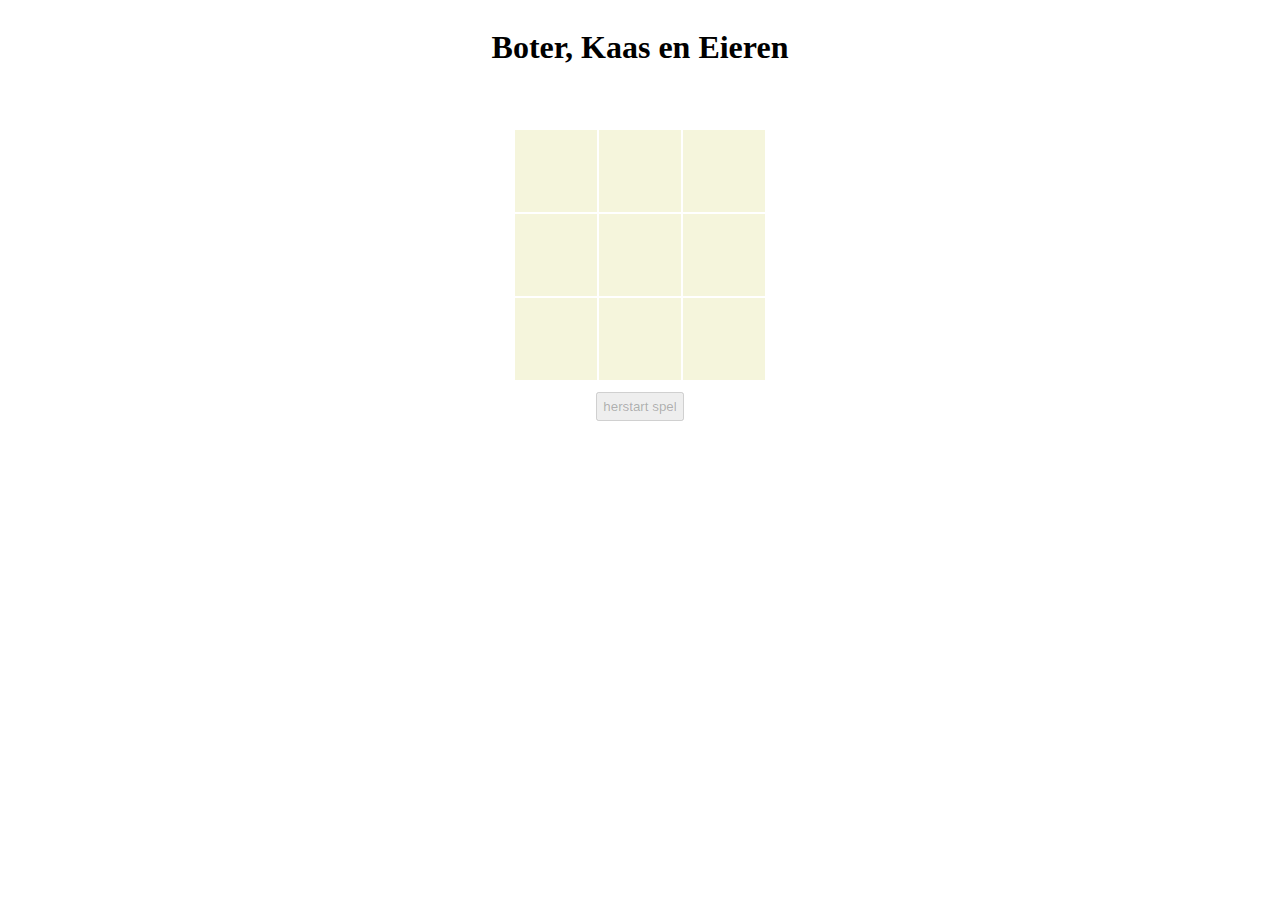
==== index.html @ 50352db4 "deploy: 1510c079015038aecff417e4e30041021eb8805e" ====
<!DOCTYPE html>
<html lang="en">
<head>
    <meta charset="UTF-8">
    <link rel="stylesheet" href="style.css">
    <title>Boter Kaas en Eieren</title>
</head>
<body class="center-screen">
    <H1 >Boter, Kaas en Eieren</H1>
    <h2 id="winner"></h2>
    <table id ="board">
    <tr>
        <td onclick="clickCell(this)"></td>
        <td onclick="clickCell(this)"></td>
        <td onclick="clickCell(this)"></td>
    </tr>
    <tr>
        <td onclick="clickCell(this)"></td>
        <td onclick="clickCell(this)" ></td>
        <td onclick="clickCell(this)"></td>
    </tr>
    <tr>
        <td onclick="clickCell(this)"></td>
        <td onclick="clickCell(this)"></td>
        <td onclick="clickCell(this)"></td>
    </tr>
    </table>
    <button disabled="true" id="restart" onclick="restart()">herstart spel</button>
<script src="game.js"></script>
</body>
</html>
---- style.css ----
.center-screen {
    display: flex;
    flex-direction: column;
    align-items: center;
}

td {
    background-color: beige;
    width: 80px;
    height: 80px;
}

img {
    width: 70px;
    height: 70px;
}

button {
    margin: 10px;
    padding: 5px;
}
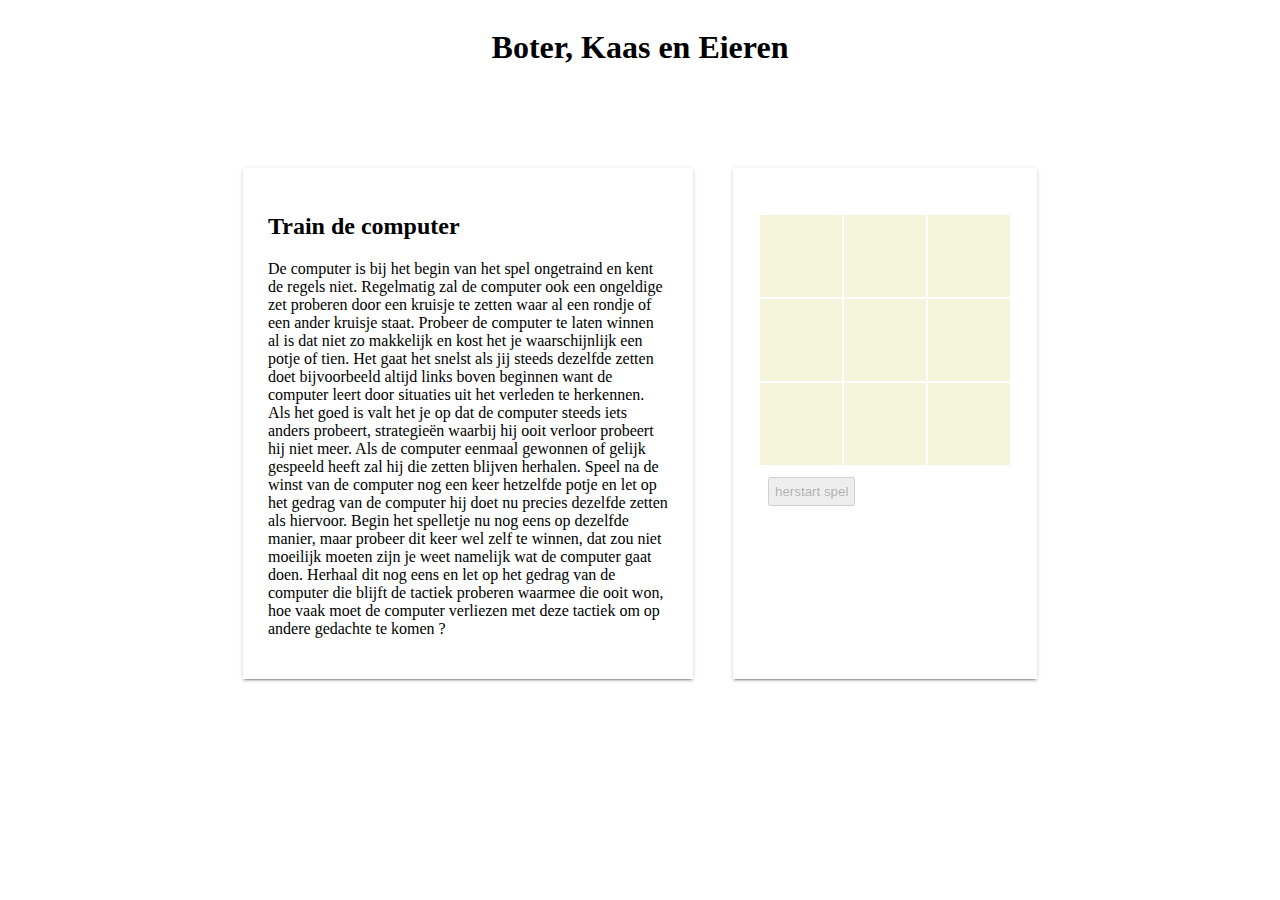
==== commit 53d39963: "deploy: be4564aa414adbefd68103243ca026294be2ae22" ====
--- a/index.html
+++ b/index.html
@@ -7,6 +7,23 @@
 </head>
 <body class="center-screen">
     <H1 >Boter, Kaas en Eieren</H1>
+    <div class="container">
+        <div class="card">
+            <h2>Train de computer</h2>
+            <p>
+                De computer is bij het begin van het spel ongetraind en kent de regels niet.
+                Regelmatig zal de computer ook een ongeldige zet proberen door een kruisje te zetten waar al een rondje of een ander kruisje staat.
+                Probeer de computer te laten winnen al is dat niet zo makkelijk en kost het je waarschijnlijk een potje of tien.
+                Het gaat het snelst als jij steeds dezelfde zetten doet bijvoorbeeld altijd links boven beginnen want de computer leert door situaties uit het verleden te herkennen.
+                Als het goed is valt het je op dat de computer steeds iets anders probeert, strategieën waarbij hij ooit verloor probeert hij niet meer.
+                Als de computer eenmaal gewonnen of gelijk gespeeld heeft zal hij die zetten blijven herhalen. Speel na de winst van de computer nog een keer hetzelfde potje en let op het gedrag van
+                de computer hij doet nu precies dezelfde zetten als hiervoor.
+                Begin het spelletje nu nog eens op dezelfde manier, maar probeer dit keer wel zelf te winnen, dat zou niet moeilijk moeten zijn je weet namelijk wat de computer gaat doen.
+                Herhaal dit nog eens en let op het gedrag van de computer die blijft de tactiek proberen waarmee die ooit won, hoe vaak moet de computer verliezen met deze tactiek om op andere
+                gedachte te komen ?
+            </p>
+        </div>
+        <div class="card">
     <h2 id="winner"></h2>
     <table id ="board">
     <tr>
@@ -26,6 +43,9 @@
     </tr>
     </table>
     <button disabled="true" id="restart" onclick="restart()">herstart spel</button>
+        </div>
+
+    </div>
 <script src="game.js"></script>
 </body>
 </html>--- a/style.css
+++ b/style.css
@@ -19,3 +19,21 @@
     margin: 10px;
     padding: 5px;
 }
+
+.container{
+    width: 100%;
+    position: relative;
+    top: 60px;
+    display: flex;
+    justify-content: center;
+}
+
+
+.card{
+    margin: 20px;
+    max-width: 400px;
+    box-shadow: 0 3px 1px -2px rgba(0,0,0,.2),0 2px 2px 0 rgba(0,0,0,.14),0 1px 5px 0 rgba(0,0,0,.12);
+    background: #fff;
+    position: relative;
+    padding: 25px;
+}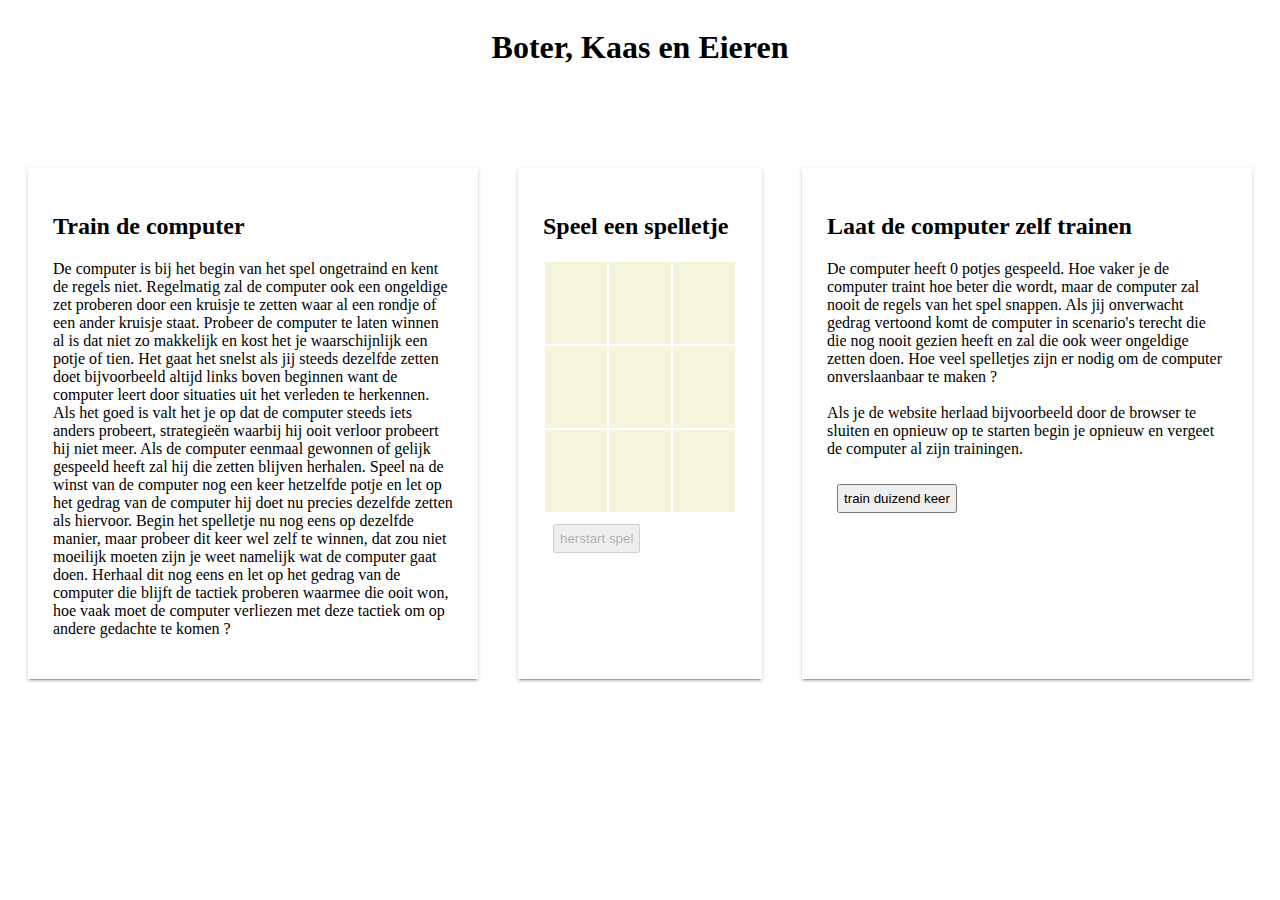
==== commit 6ea24394: "deploy: 1c7be063dbd8048ae3b4179141f3233887a2cd24" ====
--- a/index.html
+++ b/index.html
@@ -24,27 +24,36 @@
             </p>
         </div>
         <div class="card">
-    <h2 id="winner"></h2>
-    <table id ="board">
-    <tr>
-        <td onclick="clickCell(this)"></td>
-        <td onclick="clickCell(this)"></td>
-        <td onclick="clickCell(this)"></td>
-    </tr>
-    <tr>
-        <td onclick="clickCell(this)"></td>
-        <td onclick="clickCell(this)" ></td>
-        <td onclick="clickCell(this)"></td>
-    </tr>
-    <tr>
-        <td onclick="clickCell(this)"></td>
-        <td onclick="clickCell(this)"></td>
-        <td onclick="clickCell(this)"></td>
-    </tr>
-    </table>
-    <button disabled="true" id="restart" onclick="restart()">herstart spel</button>
+            <h2 id="winner">Speel een spelletje</h2>
+            <table id ="board">
+                 <tr>
+                    <td onclick="clickCell(this)"></td>
+                    <td onclick="clickCell(this)"></td>
+                    <td onclick="clickCell(this)"></td>
+                </tr>
+                <tr>
+                    <td onclick="clickCell(this)"></td>
+                    <td onclick="clickCell(this)" ></td>
+                    <td onclick="clickCell(this)"></td>
+                </tr>
+                <tr>
+                    <td onclick="clickCell(this)"></td>
+                    <td onclick="clickCell(this)"></td>
+                    <td onclick="clickCell(this)"></td>
+                </tr>
+            </table>
+                <button disabled="true" id="restart" onclick="restart()">herstart spel</button>
         </div>
-
+        <div class="card">
+            <h2>Laat de computer zelf trainen</h2>
+            <p> De computer heeft <span id="count">0</span> potjes gespeeld. Hoe vaker je de computer traint hoe beter die wordt, maar de computer zal nooit de regels van het spel snappen.
+                Als jij onverwacht gedrag vertoond komt de computer in scenario's terecht die die nog nooit gezien heeft en zal die ook weer ongeldige zetten doen.
+                Hoe veel spelletjes zijn er nodig om de computer onverslaanbaar te maken ?
+                <br><br>
+                Als je de website herlaad bijvoorbeeld door de browser te sluiten en opnieuw op te starten begin je opnieuw en vergeet de computer al zijn trainingen.
+            </p>
+            <button onclick="train(1000)">train duizend keer</button>
+        </div>
     </div>
 <script src="game.js"></script>
 </body>
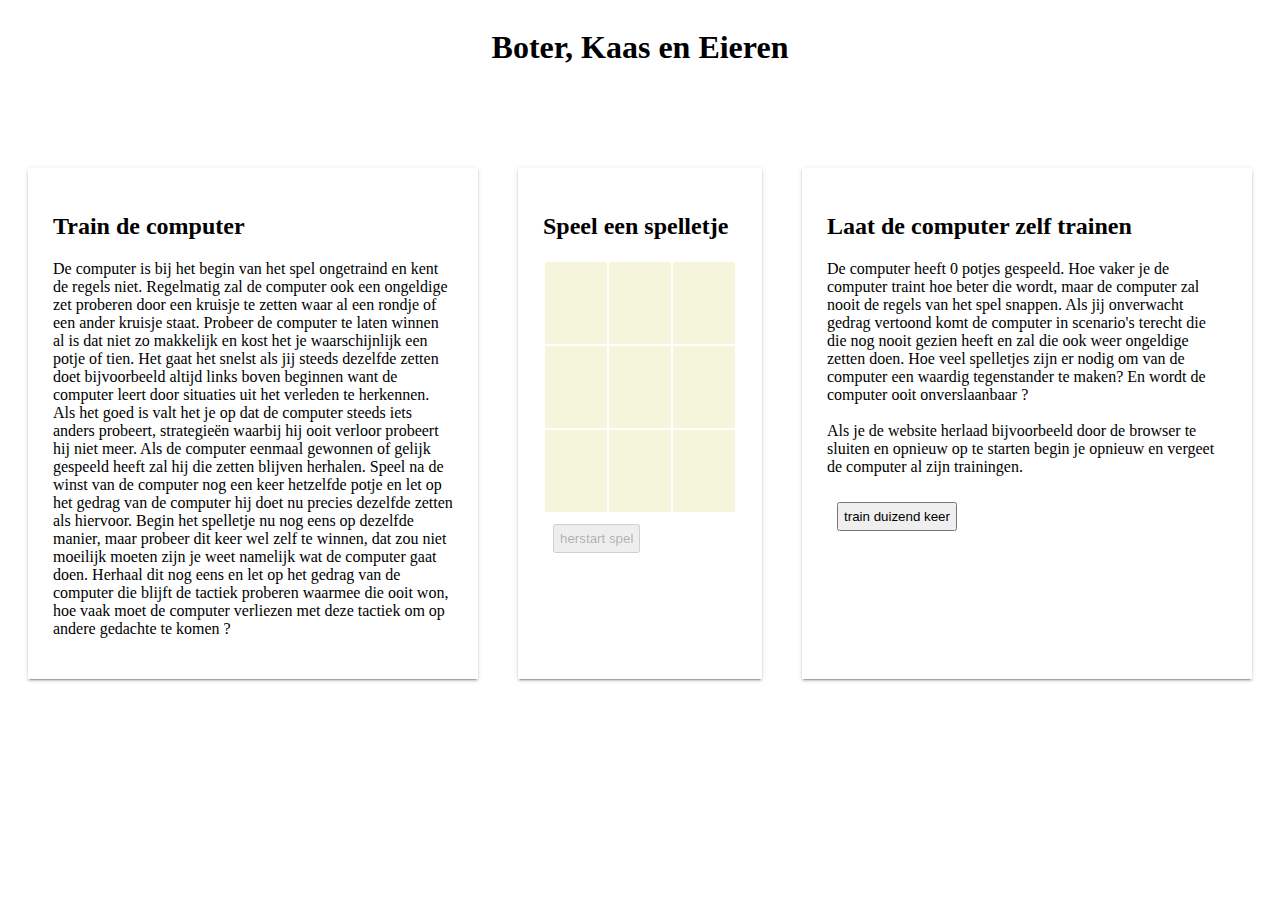
==== commit b6e4b15c: "deploy: e83d005f9ed37e3f7663103a1f2af06ef2a3dbf8" ====
--- a/index.html
+++ b/index.html
@@ -48,7 +48,7 @@
             <h2>Laat de computer zelf trainen</h2>
             <p> De computer heeft <span id="count">0</span> potjes gespeeld. Hoe vaker je de computer traint hoe beter die wordt, maar de computer zal nooit de regels van het spel snappen.
                 Als jij onverwacht gedrag vertoond komt de computer in scenario's terecht die die nog nooit gezien heeft en zal die ook weer ongeldige zetten doen.
-                Hoe veel spelletjes zijn er nodig om de computer onverslaanbaar te maken ?
+                Hoe veel spelletjes zijn er nodig om van de computer een waardig tegenstander te maken? En wordt de computer ooit onverslaanbaar ?
                 <br><br>
                 Als je de website herlaad bijvoorbeeld door de browser te sluiten en opnieuw op te starten begin je opnieuw en vergeet de computer al zijn trainingen.
             </p>
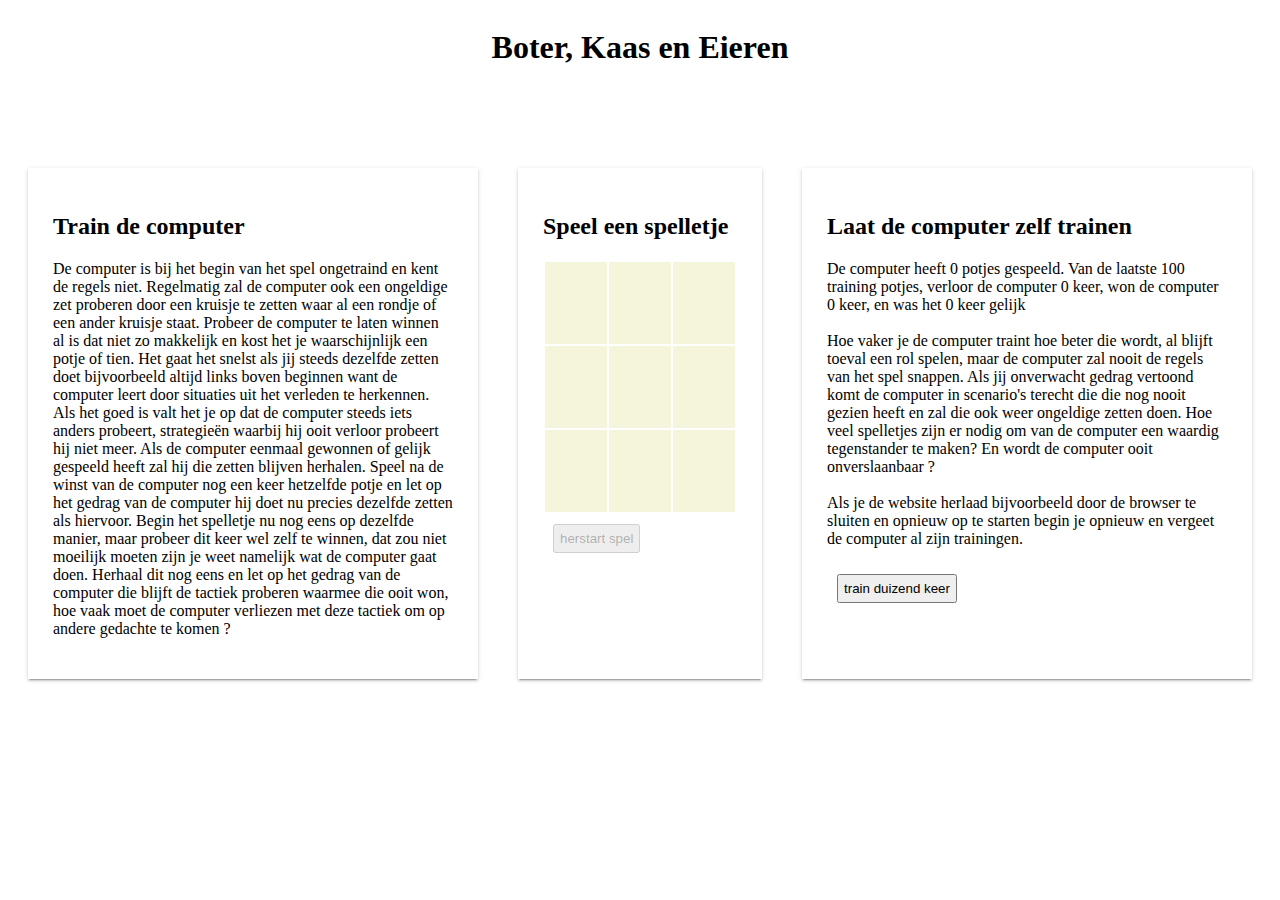
==== commit d444eb6b: "deploy: 29080b5cf3a77ed9b4a2c774fc736787ac936297" ====
--- a/index.html
+++ b/index.html
@@ -46,7 +46,10 @@
         </div>
         <div class="card">
             <h2>Laat de computer zelf trainen</h2>
-            <p> De computer heeft <span id="count">0</span> potjes gespeeld. Hoe vaker je de computer traint hoe beter die wordt, maar de computer zal nooit de regels van het spel snappen.
+            <p> De computer heeft <span id="count">0</span> potjes gespeeld. Van de laatste 100 training potjes, verloor de computer <span id="loss-count">0</span> keer,  won de computer <span id="win-count">0</span> keer, en was het <span id="draw-count">0</span> keer gelijk
+
+                <br><br>
+                Hoe vaker je de computer traint hoe beter die wordt, al blijft toeval een rol spelen, maar de computer zal nooit de regels van het spel snappen.
                 Als jij onverwacht gedrag vertoond komt de computer in scenario's terecht die die nog nooit gezien heeft en zal die ook weer ongeldige zetten doen.
                 Hoe veel spelletjes zijn er nodig om van de computer een waardig tegenstander te maken? En wordt de computer ooit onverslaanbaar ?
                 <br><br>
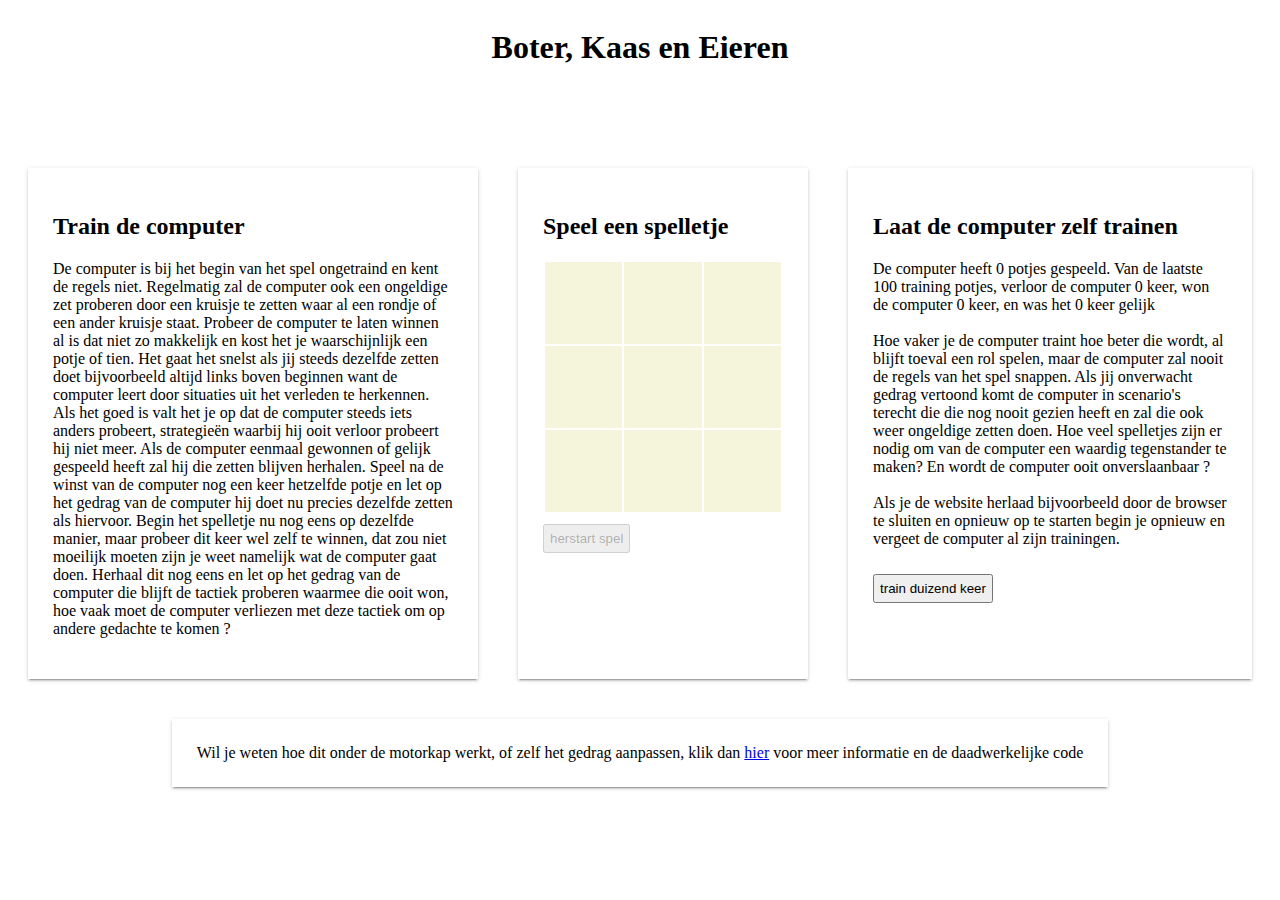
==== commit 77ad0b66: "deploy: 76334a2e38ed4febbfa1194594cefba2c701e4c6" ====
--- a/index.html
+++ b/index.html
@@ -58,6 +58,7 @@
             <button onclick="train(1000)">train duizend keer</button>
         </div>
     </div>
+    <div class="footer">Wil je weten hoe dit onder de motorkap werkt, of zelf het gedrag aanpassen, klik dan <a href="https://github.com/SoloJan/boterkaaseneieren">hier</a> voor meer informatie en de daadwerkelijke code</div>
 <script src="game.js"></script>
 </body>
 </html>--- a/style.css
+++ b/style.css
@@ -10,20 +10,26 @@
     height: 80px;
 }
 
+table {
+    min-width: 240px;
+}
+
 img {
     width: 70px;
     height: 70px;
 }
 
 button {
-    margin: 10px;
+    margin-top: 10px;
     padding: 5px;
 }
+
 
 .container{
     width: 100%;
     position: relative;
     top: 60px;
+    bottom: 60px;
     display: flex;
     justify-content: center;
 }
@@ -36,4 +42,14 @@
     background: #fff;
     position: relative;
     padding: 25px;
+}
+
+.footer{
+    margin-top: 80px;
+    margin-right: 20px;
+    margin-left: 20px;
+    box-shadow: 0 3px 1px -2px rgba(0,0,0,.2),0 2px 2px 0 rgba(0,0,0,.14),0 1px 5px 0 rgba(0,0,0,.12);
+    background: #fff;
+    position: relative;
+    padding: 25px;
 }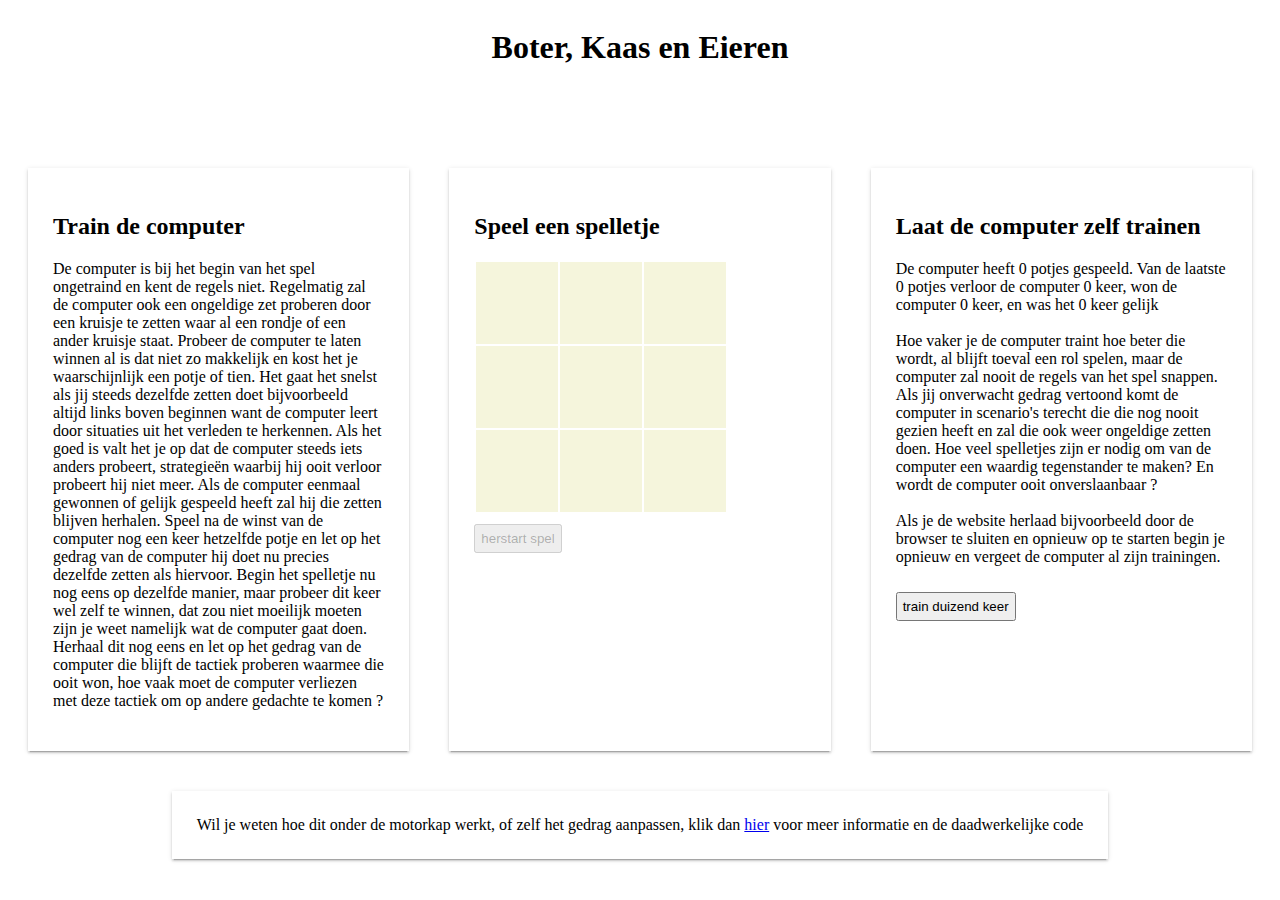
==== commit 5aea122c: "deploy: 225640f424a5e9016b652e9be96d969ac1628d1d" ====
--- a/index.html
+++ b/index.html
@@ -46,7 +46,7 @@
         </div>
         <div class="card">
             <h2>Laat de computer zelf trainen</h2>
-            <p> De computer heeft <span id="count">0</span> potjes gespeeld. Van de laatste 100 training potjes, verloor de computer <span id="loss-count">0</span> keer,  won de computer <span id="win-count">0</span> keer, en was het <span id="draw-count">0</span> keer gelijk
+            <p> De computer heeft <span id="count">0</span> potjes gespeeld. Van de laatste <span id="statistic-count">0</span> potjes verloor de computer <span id="loss-count">0</span> keer,  won de computer <span id="win-count">0</span> keer, en was het <span id="draw-count">0</span> keer gelijk
 
                 <br><br>
                 Hoe vaker je de computer traint hoe beter die wordt, al blijft toeval een rol spelen, maar de computer zal nooit de regels van het spel snappen.
--- a/style.css
+++ b/style.css
@@ -25,29 +25,50 @@
 }
 
 
-.container{
-    width: 100%;
-    position: relative;
-    top: 60px;
-    bottom: 60px;
-    display: flex;
-    justify-content: center;
+@media only screen and (max-width: 800px) {
+    .card{
+        margin: 20px;
+        width: 80%;
+        box-shadow: 0 3px 1px -2px rgba(0,0,0,.2),0 2px 2px 0 rgba(0,0,0,.14),0 1px 5px 0 rgba(0,0,0,.12);
+        background: #fff;
+        padding: 25px;
+    }
+
+    .container{
+        width: 100%;
+        top: 60px;
+        bottom: 60px;
+        display: block;
+    }
+}
+
+@media only screen and (min-width: 800px) {
+    .card{
+        width: 30%;
+        margin: 20px;
+        max-width: 400px;
+        box-shadow: 0 3px 1px -2px rgba(0,0,0,.2),0 2px 2px 0 rgba(0,0,0,.14),0 1px 5px 0 rgba(0,0,0,.12);
+        background: #fff;
+        position: relative;
+        padding: 25px;
+    }
+
+    .container{
+        width: 100%;
+        position: relative;
+        top: 60px;
+        bottom: 60px;
+        display: flex;
+        justify-content: center;
+    }
 }
 
 
-.card{
-    margin: 20px;
-    max-width: 400px;
-    box-shadow: 0 3px 1px -2px rgba(0,0,0,.2),0 2px 2px 0 rgba(0,0,0,.14),0 1px 5px 0 rgba(0,0,0,.12);
-    background: #fff;
-    position: relative;
-    padding: 25px;
-}
 
 .footer{
     margin-top: 80px;
-    margin-right: 20px;
-    margin-left: 20px;
+    margin-right: 25px;
+    margin-left: 25px;
     box-shadow: 0 3px 1px -2px rgba(0,0,0,.2),0 2px 2px 0 rgba(0,0,0,.14),0 1px 5px 0 rgba(0,0,0,.12);
     background: #fff;
     position: relative;
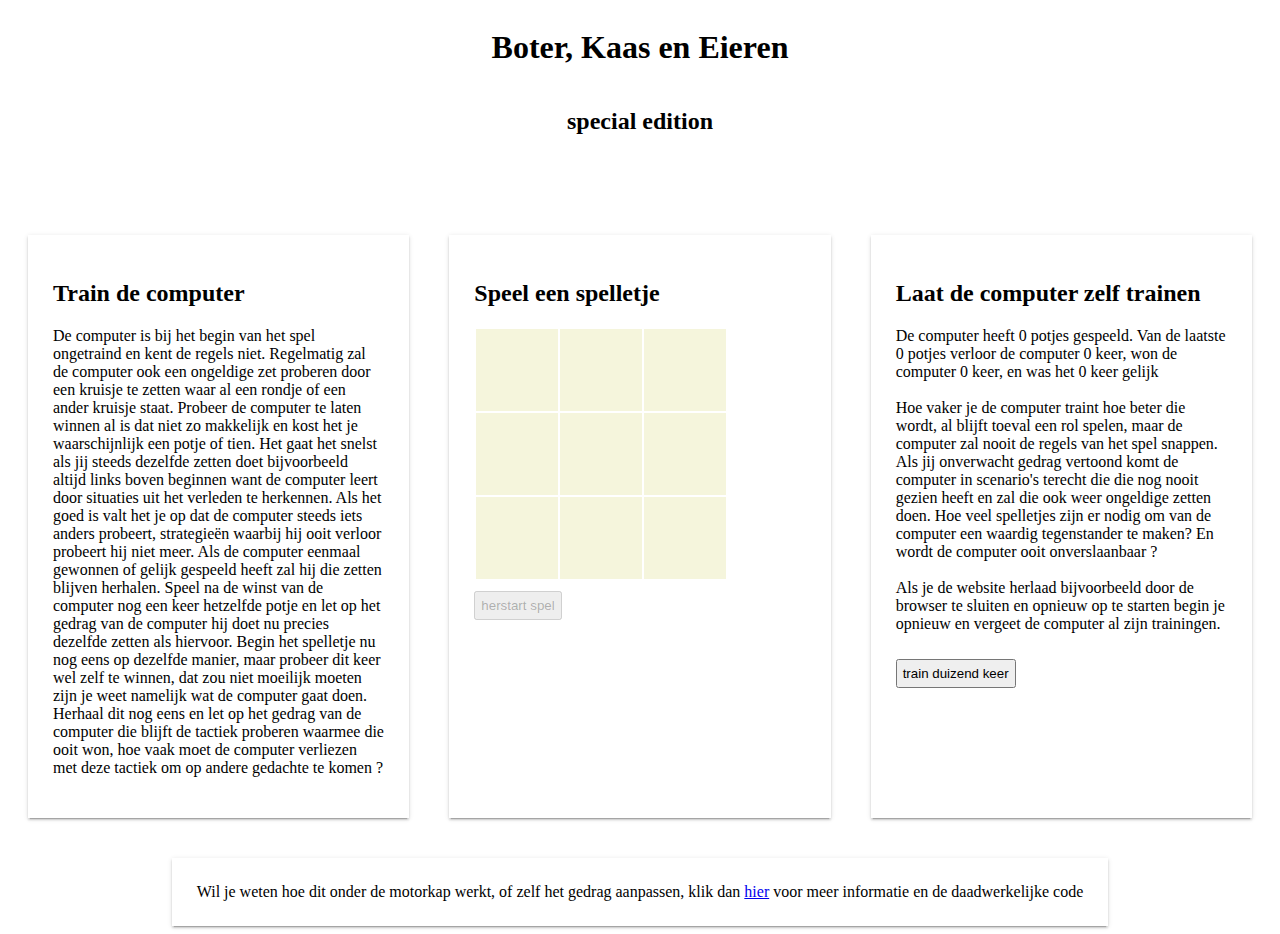
==== commit 0d82a0bc: "deploy: b729e5573b1365c6e623e64130818f7cac064055" ====
--- a/index.html
+++ b/index.html
@@ -4,9 +4,11 @@
     <meta charset="UTF-8">
     <link rel="stylesheet" href="style.css">
     <title>Boter Kaas en Eieren</title>
+    
 </head>
 <body class="center-screen">
     <H1 >Boter, Kaas en Eieren</H1>
+   <h2>special edition</h2>
     <div class="container">
         <div class="card">
             <h2>Train de computer</h2>
@@ -61,4 +63,4 @@
     <div class="footer">Wil je weten hoe dit onder de motorkap werkt, of zelf het gedrag aanpassen, klik dan <a href="https://github.com/SoloJan/boterkaaseneieren">hier</a> voor meer informatie en de daadwerkelijke code</div>
 <script src="game.js"></script>
 </body>
-</html>+</html>
